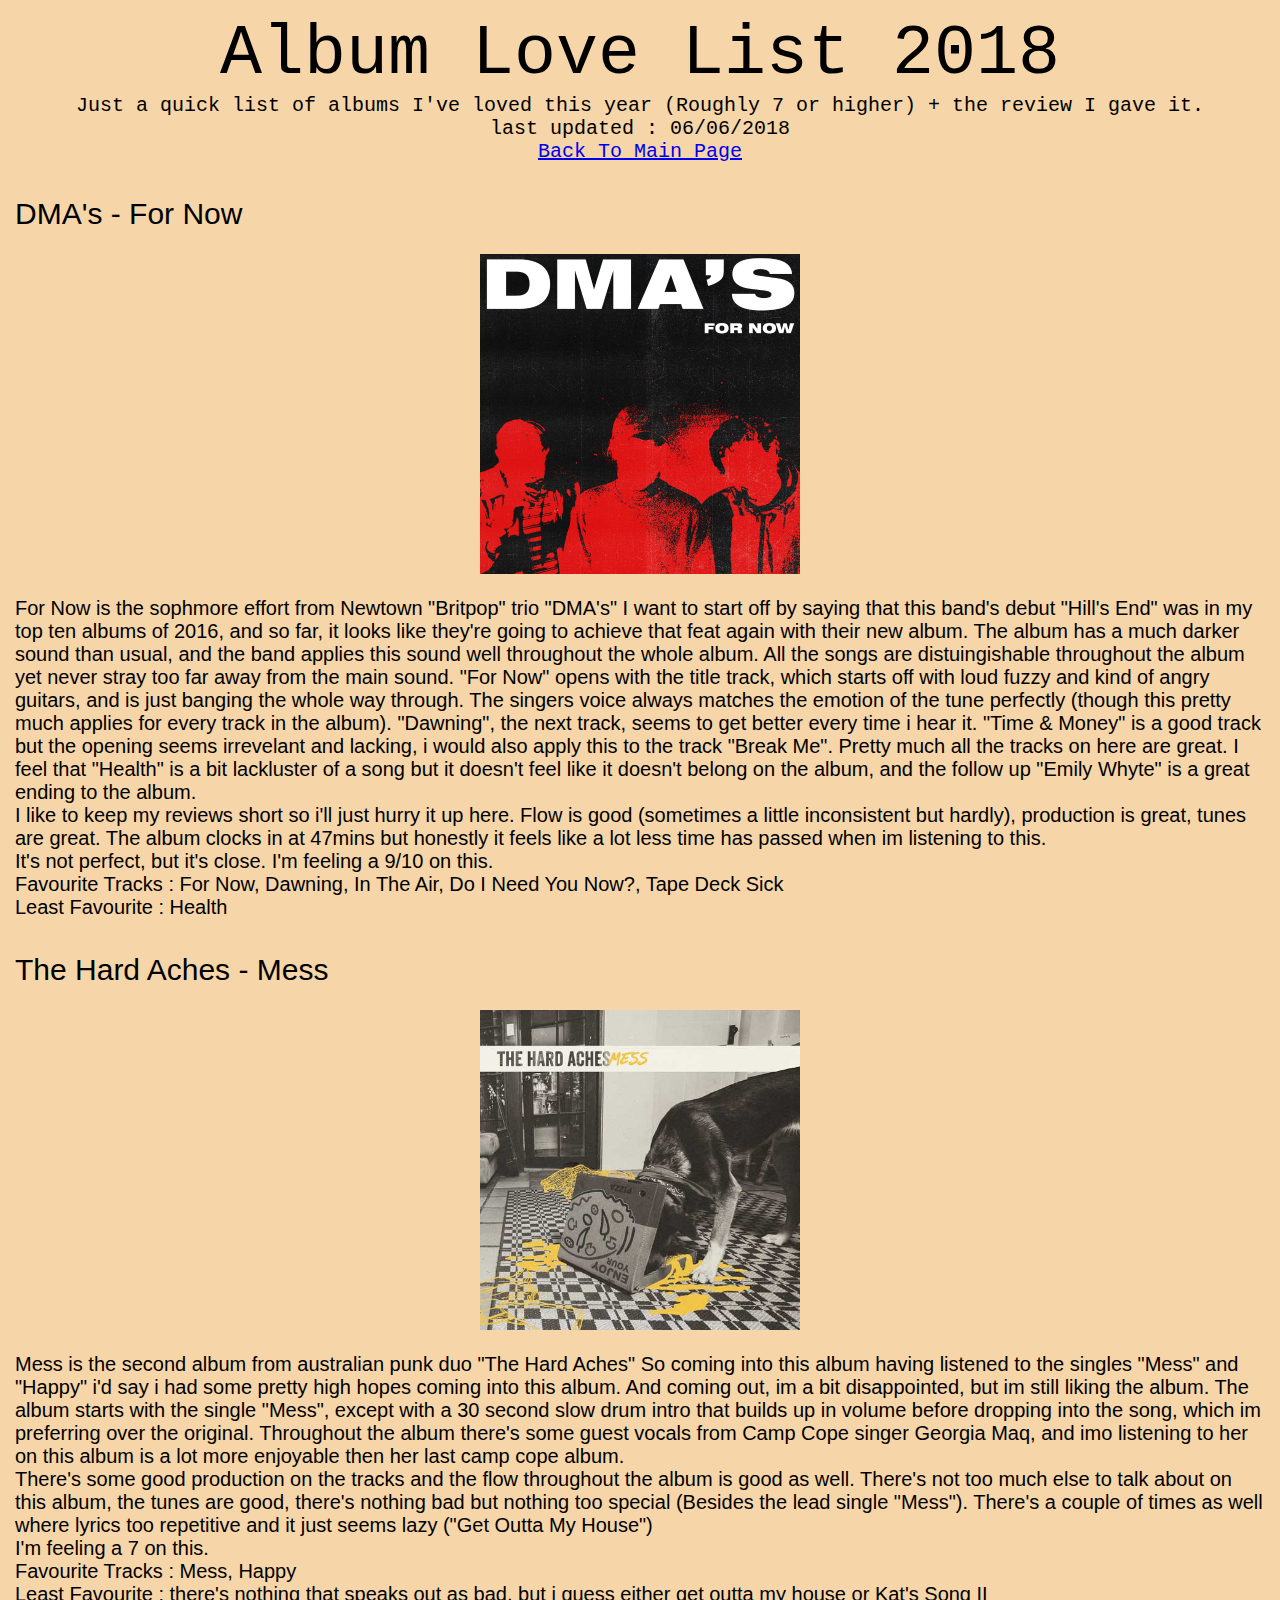
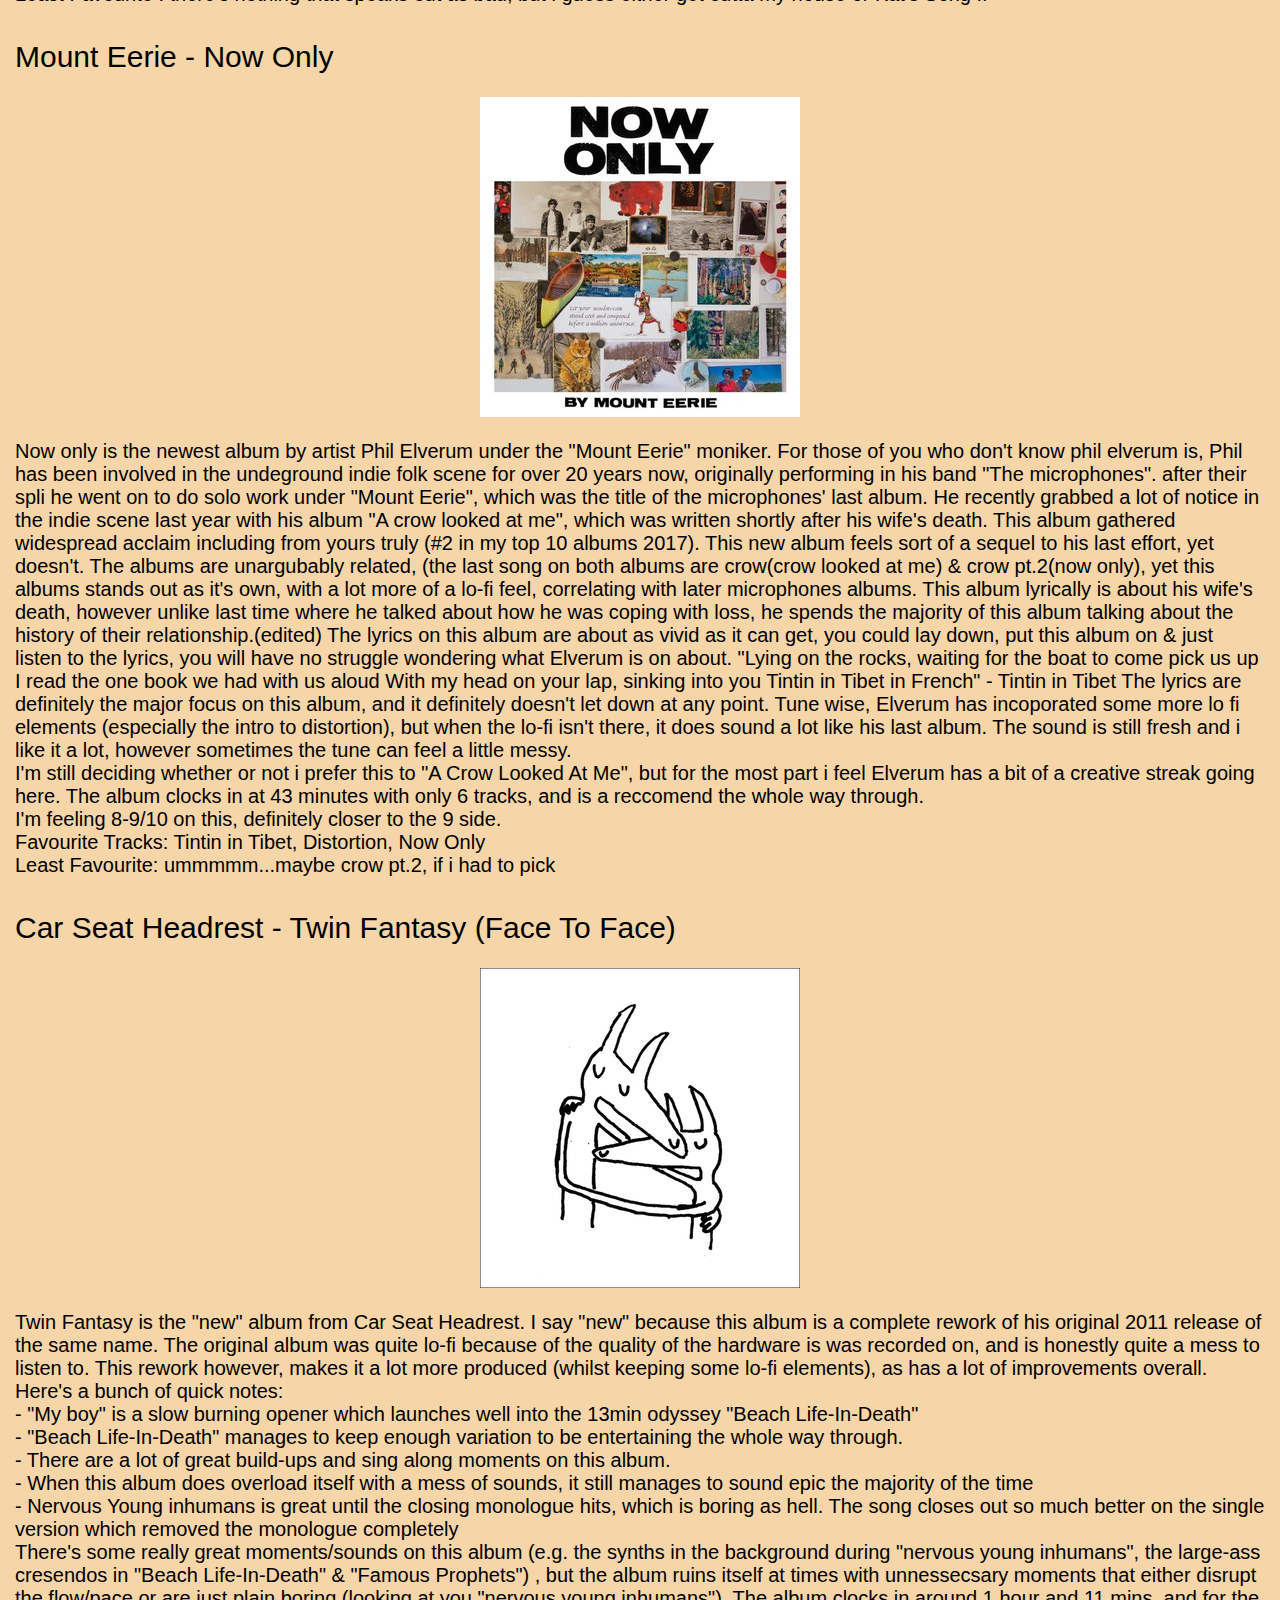
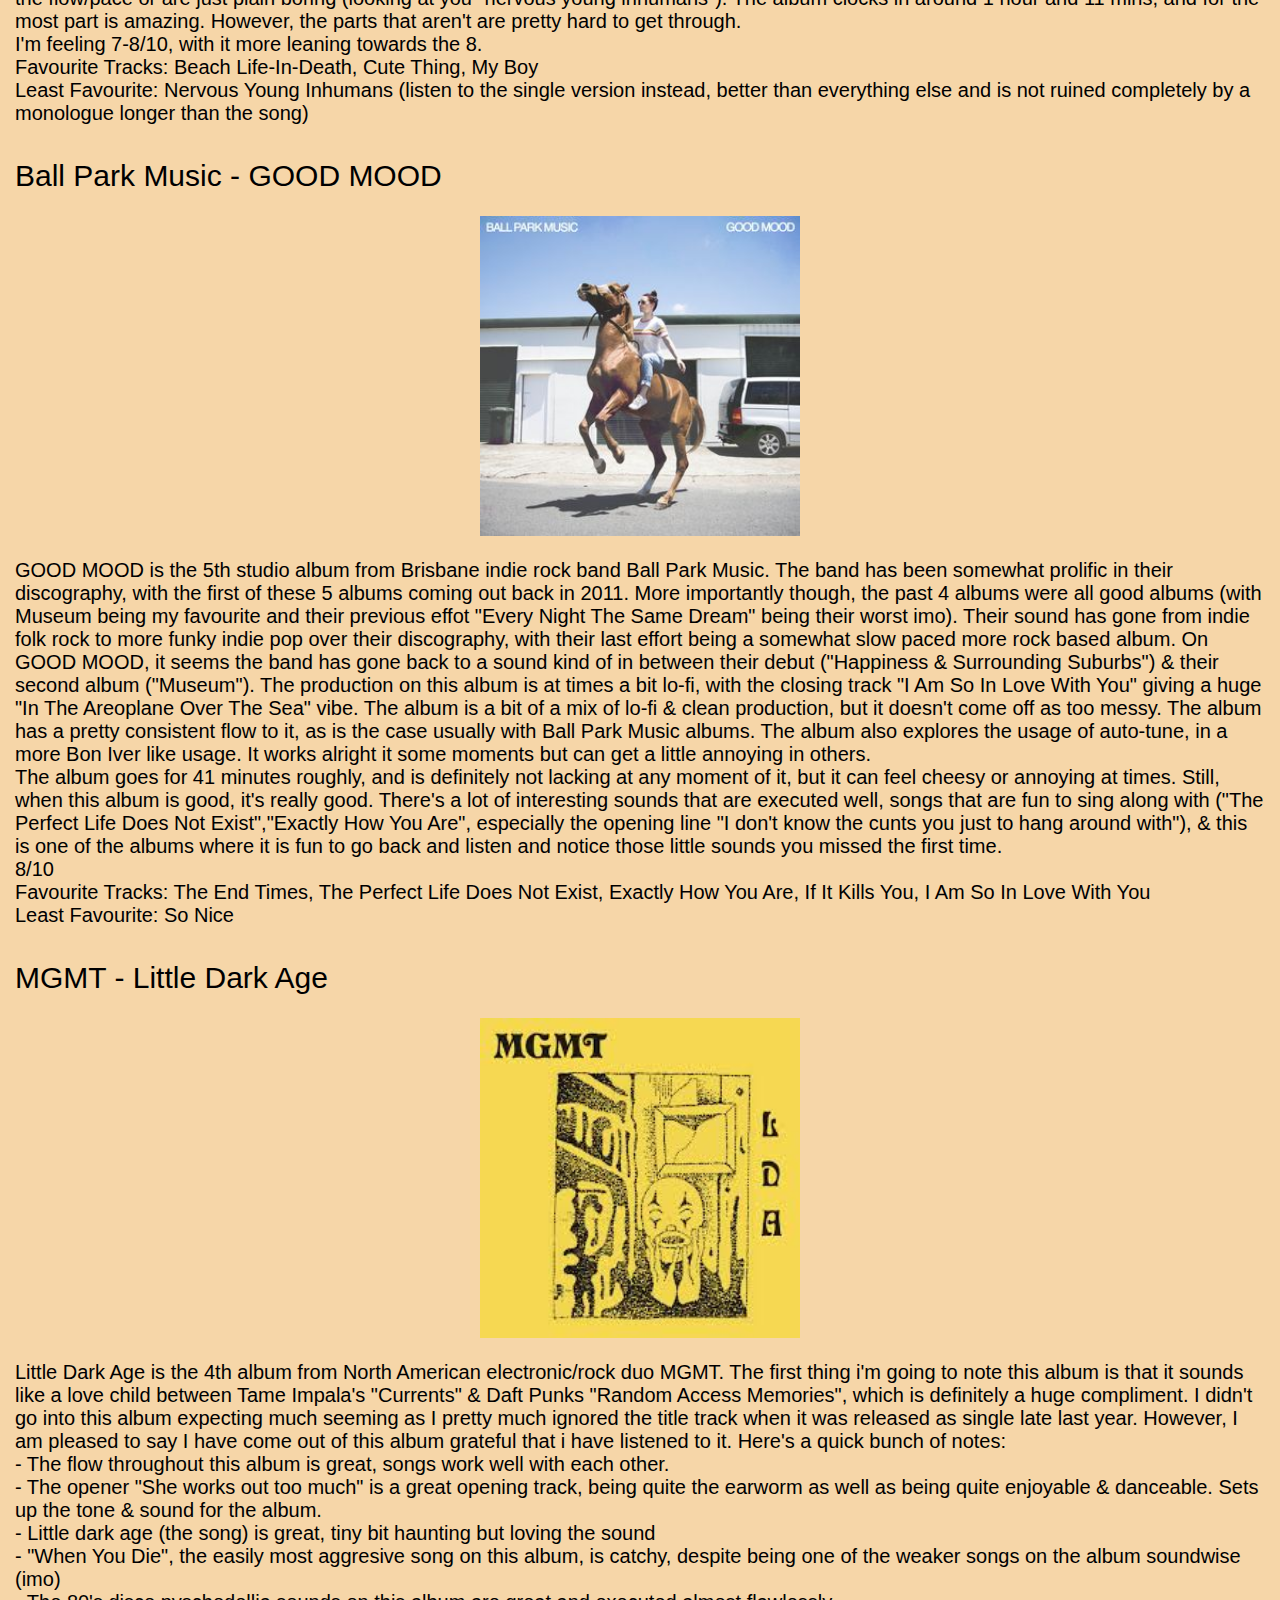
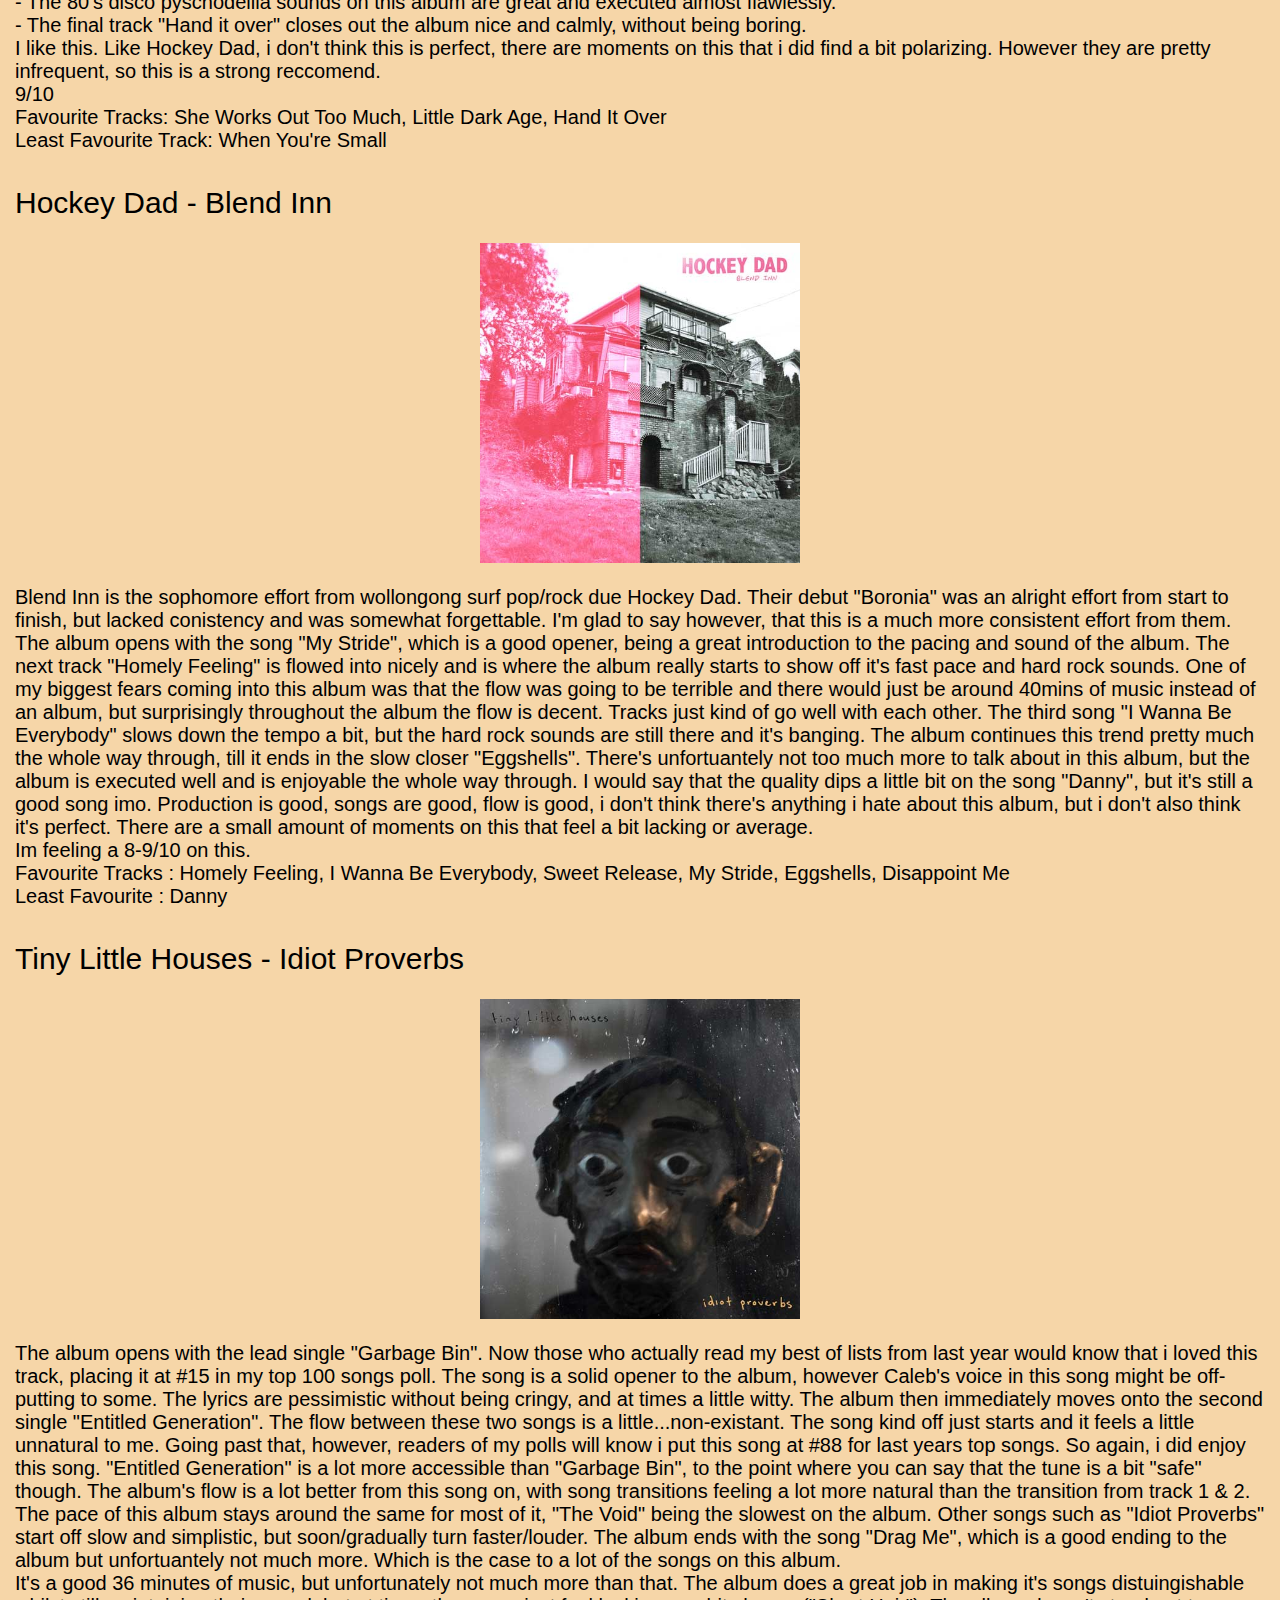
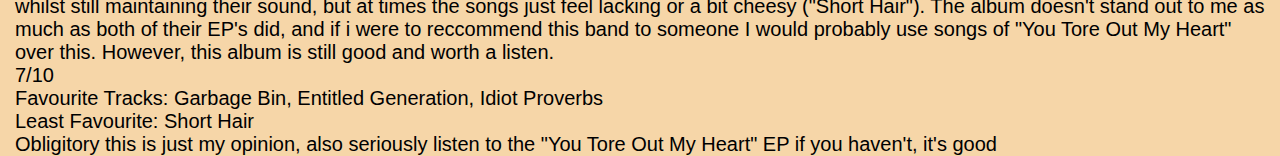
==== AlbumLoveList2018.html @ 466f27c7 "Add files via upload" ====
<html style = "height:100%;">
<head>
<title>Album Love List 2018</title>

</head>
<body style = "margin:15px; background-color:#F6D6A8">
<div id = "section" style =  "background-size: 100% 100%">
	<font face = "Courier">
	<div id = "header" style = "font-size:70;color:black; font-style:bold;;text-align: center">	    Album Love List 2018
	</div>
	<div id = "smalltext" style = "font-size:20;color:black;text-align: center">
			Just a quick list of albums I've loved this year (Roughly 7 or higher) + the review I gave it.
	<br>    last updated : 06/06/2018
	<br> <a href = "index.html"> Back To Main Page </a>
	</div>
	</font>
	<font face = "Arial">
	
	<div id = "smalltext" style = "font-size:30;color:black;text-align: left">
	<br> DMA's - For Now
	</div>
	<div id = "smalltext" style = "font-size:20;color:black;text-align: center">
	<br> <img src="ForNow.jpg" alt="jerseys" style="width:320px;height:320px;">
	</div>
	<div id = "smalltext" style = "font-size:20;color:black;text-align: left">
	<br> For Now is the sophmore effort from Newtown "Britpop" trio "DMA's"
	I want to start off by saying that this band's debut "Hill's End" was in my top ten albums of 2016, and so far, it looks like they're going to achieve that feat again with their new album. The album has a much darker sound than usual, and the band applies this sound well throughout the whole album. All the songs are distuingishable throughout the album yet never stray too far away from the main sound. "For Now" opens with the title track, which starts off with loud fuzzy and kind of angry guitars, and is just banging the whole way through. The singers voice always matches the emotion of the tune perfectly (though this pretty much applies for every track in the album).

	"Dawning", the next track, seems to get better every time i hear it. "Time & Money" is a good track but the opening seems irrevelant and lacking, i would also apply this to the track "Break Me". Pretty much all the tracks on here are great. I feel that "Health" is a bit lackluster of a song but it doesn't feel like it doesn't belong on the album, and the follow up "Emily Whyte" is a great ending to the album.

	<br>I like to keep my reviews short so i'll just hurry it up here. Flow is good (sometimes a little inconsistent but hardly), production is great, tunes are great. The album clocks in at 47mins but honestly it feels like a lot less time has passed when im listening to this.

	<br>It's not perfect, but it's close. I'm feeling a 9/10 on this.
	<br>Favourite Tracks : For Now, Dawning, In The Air, Do I Need You Now?, Tape Deck Sick
	<br>Least Favourite : Health
	</div>

	<div id = "smalltext" style = "font-size:30;color:black;text-align: left">
	<br> The Hard Aches - Mess
	</div>
	<div id = "smalltext" style = "font-size:20;color:black;text-align: center">
	<br> <img src="Mess.jpg" alt="jerseys" style="width:320px;height:320px;">
	</div>
	<div id = "smalltext" style = "font-size:20;color:black;text-align: left">
	<br> Mess is the second album from australian punk duo "The Hard Aches"
	So coming into this album having listened to the singles "Mess" and "Happy" i'd say i had some pretty high hopes coming into this album. And coming out, im a bit disappointed, but im still liking the album. The album starts with the single "Mess", except with a 30 second slow drum intro that builds up in volume before dropping into the song, which im preferring over the original. Throughout the album there's some guest vocals from Camp Cope singer Georgia Maq, and imo listening to her on this album is a lot more enjoyable then her last camp cope album.

	<br>There's some good production on the tracks and the flow throughout the album is good as well.  There's not too much else to talk about on this album, the tunes are good, there's nothing bad but nothing too special (Besides the lead single "Mess"). There's a couple of times as well where lyrics too repetitive and it just seems lazy ("Get Outta My House")

	<br>I'm feeling a 7 on this.

	<br>Favourite Tracks : Mess, Happy
	<br>Least Favourite :  there's nothing that speaks out as bad, but i guess either get outta my house or Kat's Song II
	</div>

	<div id = "smalltext" style = "font-size:30;color:black;text-align: left">
	<br> Mount Eerie - Now Only
	</div>
	<div id = "smalltext" style = "font-size:20;color:black;text-align: center">
	<br> <img src="NowOnly.jpg" alt="jerseys" style="width:320px;height:320px;">
	</div>
	<div id = "smalltext" style = "font-size:20;color:black;text-align: left">
	<br> Now only is the newest album by artist Phil Elverum under the "Mount Eerie" moniker. For those of you who don't know phil elverum is, Phil has been involved in the undeground indie folk scene for over 20 years now, originally performing in his band "The microphones". after their spli he went on to do solo work under "Mount Eerie", which was the title of the microphones' last album. He recently grabbed a lot of notice in the indie scene last year with his album "A crow looked at me", which was written shortly after his wife's death. This album gathered widespread acclaim including from yours truly (#2 in my top 10 albums 2017). 

This new album feels sort of a sequel to his last effort, yet doesn't. The albums are unargubably related, (the last song on both albums are crow(crow looked at me) & crow pt.2(now only), yet this albums stands out as it's own, with a lot more of a lo-fi feel, correlating with later microphones albums. This album lyrically is about his wife's death, however unlike last time where he talked about how he was coping with loss, he spends the majority of this album talking about the history of their relationship.(edited)
The lyrics on this album are about as vivid as it can get, you could lay down, put this album on & just listen to the lyrics, you will have no struggle wondering what Elverum is on about.
"Lying on the rocks, waiting for the boat to come pick us up
I read the one book we had with us aloud
With my head on your lap, sinking into you
Tintin in Tibet in French" - Tintin in Tibet
The lyrics are definitely the major focus on this album, and it definitely doesn't let down at any point.
Tune wise, Elverum has incoporated some more lo fi elements (especially the intro to distortion), but  when the lo-fi isn't there, it does sound a lot like his last album. The sound is still fresh and i like it a lot, however sometimes the tune can feel a little messy.

<br>I'm still deciding whether or not i prefer this to "A Crow Looked At Me", but for the most part i feel Elverum has a bit of a creative streak going here. The album clocks in at 43 minutes with only 6 tracks, and is a reccomend the whole way through. 
<br>I'm feeling 8-9/10 on this, definitely closer to the 9 side.

<br>Favourite Tracks: Tintin in Tibet, Distortion, Now Only
<br>Least Favourite: ummmmm...maybe crow pt.2, if i had to pick
	</div>
	
	
	<div id = "smalltext" style = "font-size:30;color:black;text-align: left">
	<br> Car Seat Headrest - Twin Fantasy (Face To Face)
	</div>
	<div id = "smalltext" style = "font-size:20;color:black;text-align: center">
	<br> <img src="TwinFantasy.jpg" alt="jerseys" style="width:320px;height:320px;">
	</div>
	<div id = "smalltext" style = "font-size:20;color:black;text-align: left">
	<br> Twin Fantasy is the "new" album from Car Seat Headrest. I say "new" because this album is a complete rework of his original 2011 release of the same name. The original album was quite lo-fi because of the quality of the hardware is was recorded on, and is honestly quite a mess to listen to. This rework however, makes it a lot more produced (whilst keeping some lo-fi elements), as has a lot of improvements overall. Here's a bunch of quick notes:
<br>- "My boy" is a slow burning opener which launches well into the 13min odyssey "Beach Life-In-Death"
<br>- "Beach Life-In-Death" manages to keep enough variation to be entertaining the whole way through.
<br>- There are a lot of great build-ups and sing along moments on this album.
<br>- When this album does overload itself with a mess of sounds, it still manages to sound epic the majority of the time
<br>- Nervous Young inhumans is great until the closing monologue hits, which is boring as hell. The song closes out so much better on the single version which removed the monologue completely

<br>There's some really great moments/sounds on this album (e.g. the synths in the background during "nervous young inhumans", the large-ass cresendos in "Beach Life-In-Death"  & "Famous Prophets") , but the album ruins itself at times with unnessecsary moments that either disrupt the flow/pace or are just plain boring (looking at you "nervous young inhumans"). The album clocks in around 1 hour and 11 mins, and for the most part is amazing. However, the parts that aren't are pretty hard to get through.

<br>I'm feeling 7-8/10, with it more leaning towards the 8.
<br>Favourite Tracks: Beach Life-In-Death, Cute Thing, My Boy
<br>Least Favourite: Nervous Young Inhumans (listen to the single version instead, better than everything else and is not ruined completely by a monologue longer than the song)
	</div>
	
	<div id = "smalltext" style = "font-size:30;color:black;text-align: left">
	<br> Ball Park Music - GOOD MOOD
	</div>
	<div id = "smalltext" style = "font-size:20;color:black;text-align: center">
	<br> <img src="GOODMOOD.jpg" alt="jerseys" style="width:320px;height:320px;">
	</div>
	<div id = "smalltext" style = "font-size:20;color:black;text-align: left">
	<br>GOOD MOOD is the 5th studio album from Brisbane indie rock band Ball Park Music. The band has been somewhat prolific in their discography, with the first of these 5 albums coming out back in 2011. More importantly though, the past 4 albums were all good albums (with Museum being my favourite and their previous effot "Every Night The Same Dream" being their worst imo). Their sound has gone from indie folk rock to more funky indie pop over their discography, with their last effort being a somewhat slow paced more rock based album. On GOOD MOOD, it seems the band has gone back to a sound kind of in between their debut ("Happiness & Surrounding Suburbs") & their second album ("Museum"). The production on this album is at times a bit lo-fi, with the closing track "I Am So In Love With You" giving a huge "In The Areoplane Over The Sea" vibe. The album is a bit of a mix of lo-fi & clean production, but it doesn't come off as too messy. The album has a pretty consistent flow to it, as is the case usually with Ball Park Music albums. The album also explores the usage of auto-tune, in a more Bon Iver like usage. It works alright it some moments but can get a little annoying in others.

<br>The album goes for 41 minutes roughly, and is definitely not lacking at any moment of it, but it can feel cheesy or annoying at times. Still, when this album is good, it's really good. There's a lot of interesting sounds that are executed well, songs that are fun to sing along with ("The Perfect Life Does Not Exist","Exactly How You Are", especially the opening line "I don't know the cunts you just to hang around with"), & this is one of the albums where it is fun to go back and listen and notice those little sounds you missed the first time.

<br>8/10
<br>Favourite Tracks: The End Times, The Perfect Life Does Not Exist, Exactly How You Are, If It Kills You, I Am So In Love With You
<br>Least Favourite: So Nice
	</div>
	
	<div id = "smalltext" style = "font-size:30;color:black;text-align: left">
	<br> MGMT - Little Dark Age
	</div>
	<div id = "smalltext" style = "font-size:20;color:black;text-align: center">
	<br> <img src="LittleDarkAge.jpg" alt="jerseys" style="width:320px;height:320px;">
	</div>
	<div id = "smalltext" style = "font-size:20;color:black;text-align: left">
	<br> Little Dark Age is the 4th album from North American electronic/rock duo MGMT. The first thing i'm going to note this album is that it sounds like a love child between Tame Impala's "Currents" & Daft Punks "Random Access Memories", which is definitely a huge compliment. I didn't go into this album expecting much seeming as I pretty much ignored the title track when it was released as single late last year. However, I am pleased to say I have come out of this album grateful that i have listened to it. Here's a quick bunch of notes:
<br>- The flow throughout this album is great, songs work well with each other.
<br>- The opener "She works out too much" is a great opening track, being quite the earworm as well as being quite enjoyable & danceable. Sets up the tone & sound for the album.
<br>- Little dark age (the song) is great, tiny bit haunting but loving the sound
<br>- "When You Die", the easily most aggresive song on this album, is catchy, despite being one of the weaker songs on the album soundwise (imo)
<br>- The 80's disco pyschodellia sounds on this album are great and executed almost flawlessly.
<br>- The final track "Hand it over" closes out the album nice and calmly, without being boring.

<br>I like this. Like Hockey Dad, i don't think this is perfect, there are moments on this that i did find a bit polarizing. However they are pretty infrequent, so this is a strong reccomend.

<br>9/10
<br>Favourite Tracks: She Works Out Too Much, Little Dark Age, Hand It Over
<br>Least Favourite Track: When You're Small
	</div>
	
	<div id = "smalltext" style = "font-size:30;color:black;text-align: left">
	<br> Hockey Dad - Blend Inn
	</div>
	<div id = "smalltext" style = "font-size:20;color:black;text-align: center">
	<br> <img src="BlendInn.jpg" alt="jerseys" style="width:320px;height:320px;">
	</div>
	<div id = "smalltext" style = "font-size:20;color:black;text-align: left">
	<br> Blend Inn is the sophomore effort from wollongong surf pop/rock due Hockey Dad. Their debut "Boronia" was an alright effort from start to finish, but lacked conistency and was somewhat forgettable. I'm glad to say however, that this is a much more consistent effort from them.
The album opens with the song "My Stride", which is a good opener, being a great introduction to the pacing and sound of the album. The next track "Homely Feeling" is flowed into nicely and is where the album really starts to show off it's fast pace and hard rock sounds. One of my biggest fears coming into this album was that the flow was going to be terrible and there would just be around 40mins of music instead of an album, but surprisingly throughout the album the flow is decent. Tracks just kind of go well with each other.
The third song "I Wanna Be Everybody" slows down the tempo a bit, but the hard rock sounds are still there and it's banging. The album continues this trend pretty much the whole way through, till it ends in the slow closer "Eggshells".
There's unfortuantely not too much more to talk about in this album, but the album is executed well and is enjoyable the whole way through. I would say that the quality dips a little bit on the song "Danny", but it's still a good song imo.
Production is good, songs are good, flow is good, i don't think there's anything i hate about this album, but i don't also think it's perfect. There are a small amount of moments on this that feel a bit lacking or average.
<br>Im feeling a 8-9/10 on this.
<br>Favourite Tracks : Homely Feeling, I Wanna Be Everybody, Sweet Release, My Stride, Eggshells, Disappoint Me
<br> Least Favourite : Danny
	</div>
	
	<div id = "smalltext" style = "font-size:30;color:black;text-align: left">
	<br> Tiny Little Houses - Idiot Proverbs
	</div>
	<div id = "smalltext" style = "font-size:20;color:black;text-align: center">
	<br> <img src="IdiotProverbs.jpg" alt="jerseys" style="width:320px;height:320px;">
	</div>
	<div id = "smalltext" style = "font-size:20;color:black;text-align: left">
	<br> The album opens with the lead single "Garbage Bin". Now those who actually read my best of lists from last year would know that i loved this track, placing it at #15 in my top 100 songs poll. The song is a solid opener to the album, however Caleb's voice in this song might be off-putting to some.  The lyrics are pessimistic without being cringy, and at times a little witty. The album then immediately moves onto the second single "Entitled Generation". The flow between these two songs is a little...non-existant. The song kind off just starts and it feels a little unnatural to me. Going past that, however, readers of my polls will know i put this song at #88 for last years top songs. So again, i did enjoy this song. "Entitled Generation" is a lot more accessible than "Garbage Bin", to the point where you can say that the tune is a bit "safe" though. The album's flow is a lot better from this song on, with song transitions feeling a lot more natural than the transition from track 1 & 2. The pace of this album stays around the same for most of it, "The Void" being the slowest on the album. Other songs such as "Idiot Proverbs" start off slow and simplistic, but soon/gradually turn faster/louder. The album ends with the song "Drag Me", which is a good ending to the album but unfortuantely not much more. Which is the case to a lot of the songs on this album.
<br>It's a good 36 minutes of music, but unfortunately not much more than that. The album does a great job in making it's songs distuingishable whilst still maintaining their sound, but at times the songs just feel lacking or a bit cheesy ("Short Hair"). The album doesn't stand out to me as much as both of their EP's did, and if i were to reccommend this band to someone I would probably use songs of "You Tore Out My Heart" over this. However, this album is still good and worth a listen.
<br>7/10
<br>Favourite Tracks:
Garbage Bin, Entitled Generation, Idiot Proverbs
<br>Least Favourite:
Short Hair
<br>Obligitory this is just my opinion, also seriously listen to the "You Tore Out My Heart" EP if you haven't, it's good
	</div>
	
	
	</font>
</html>
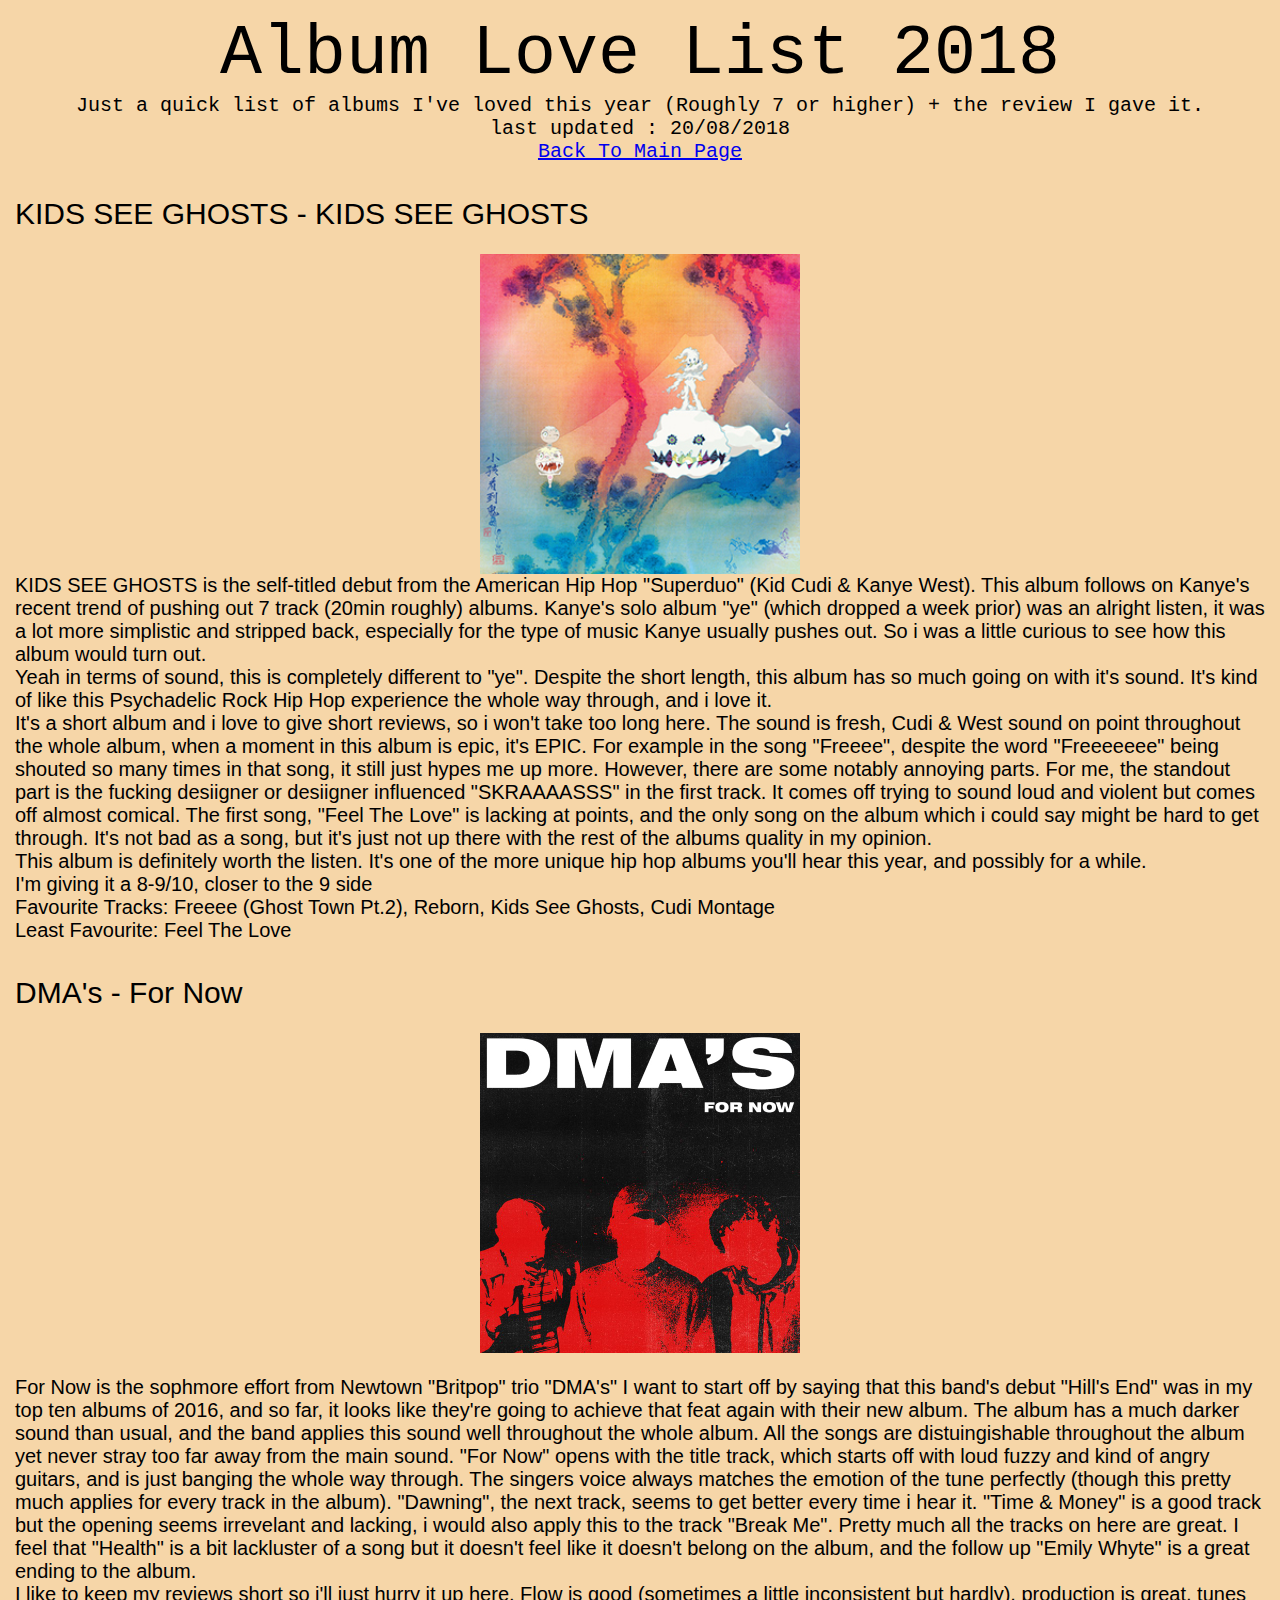
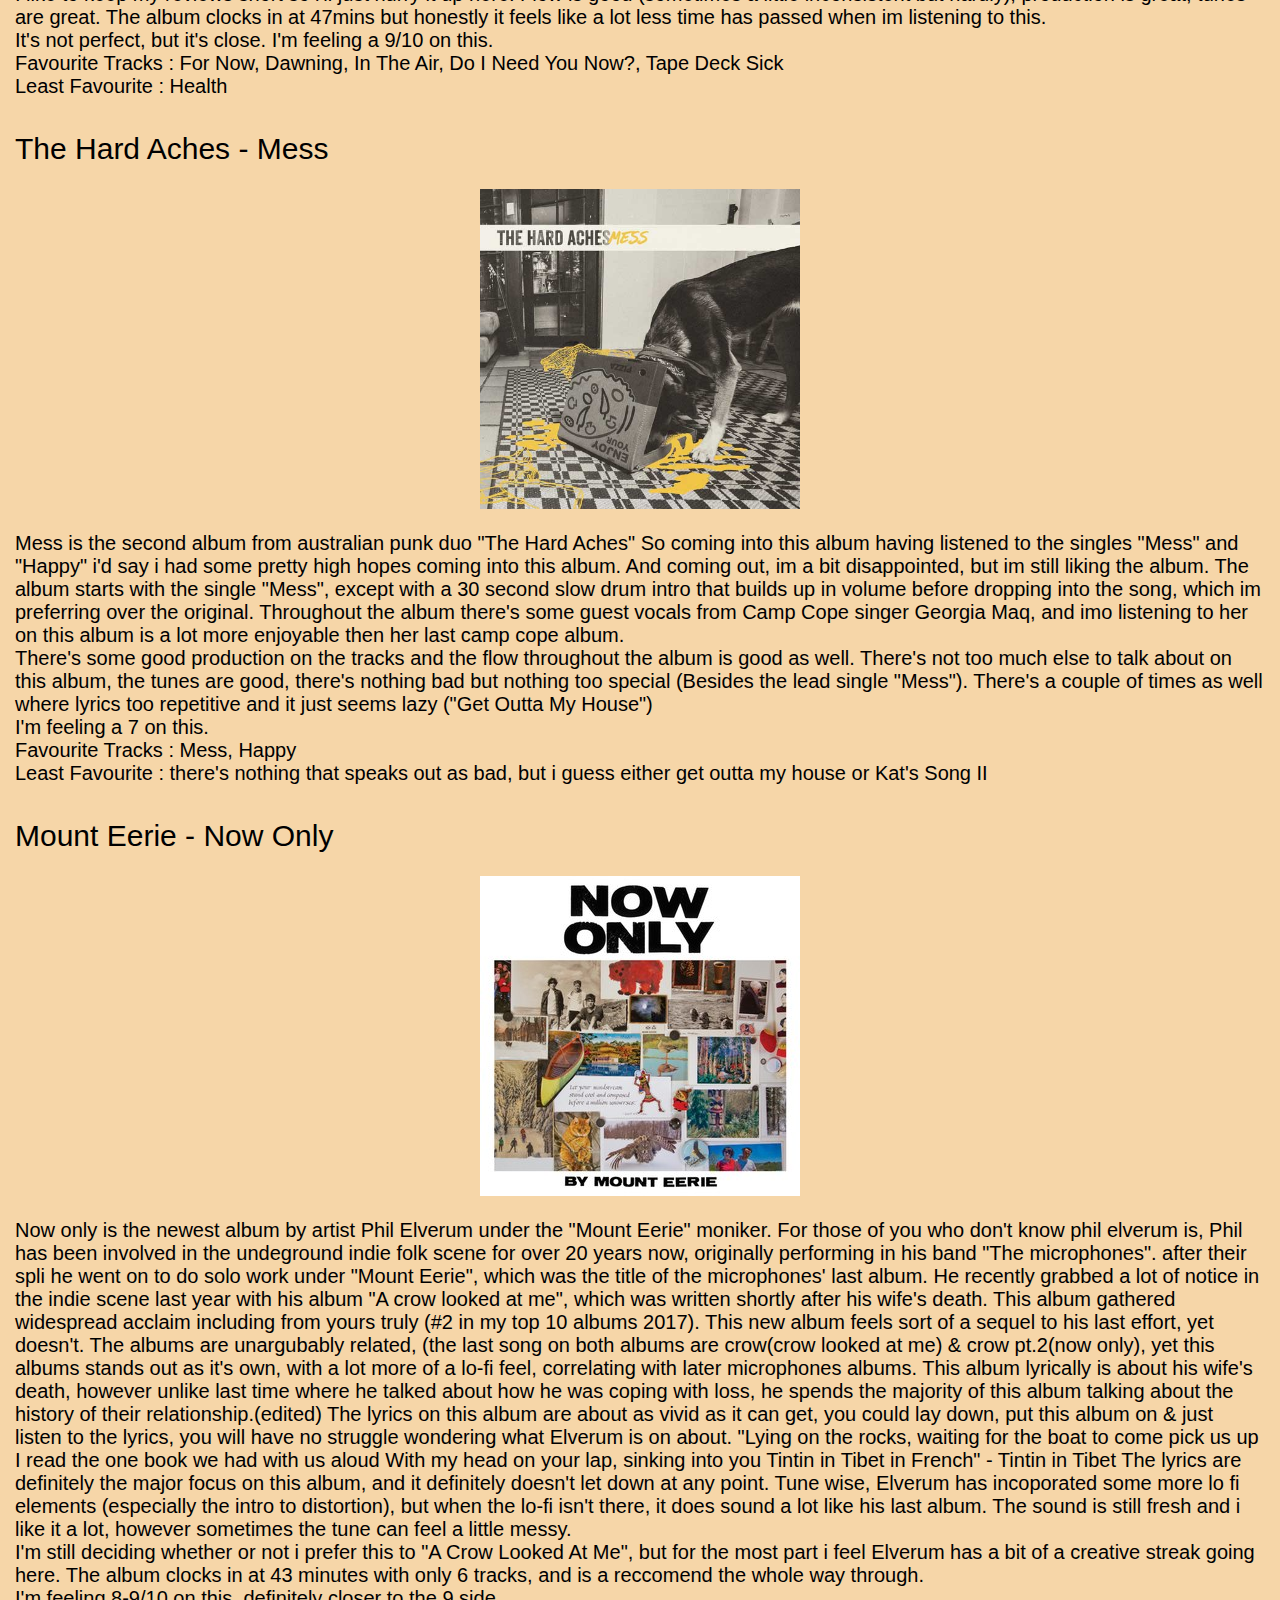
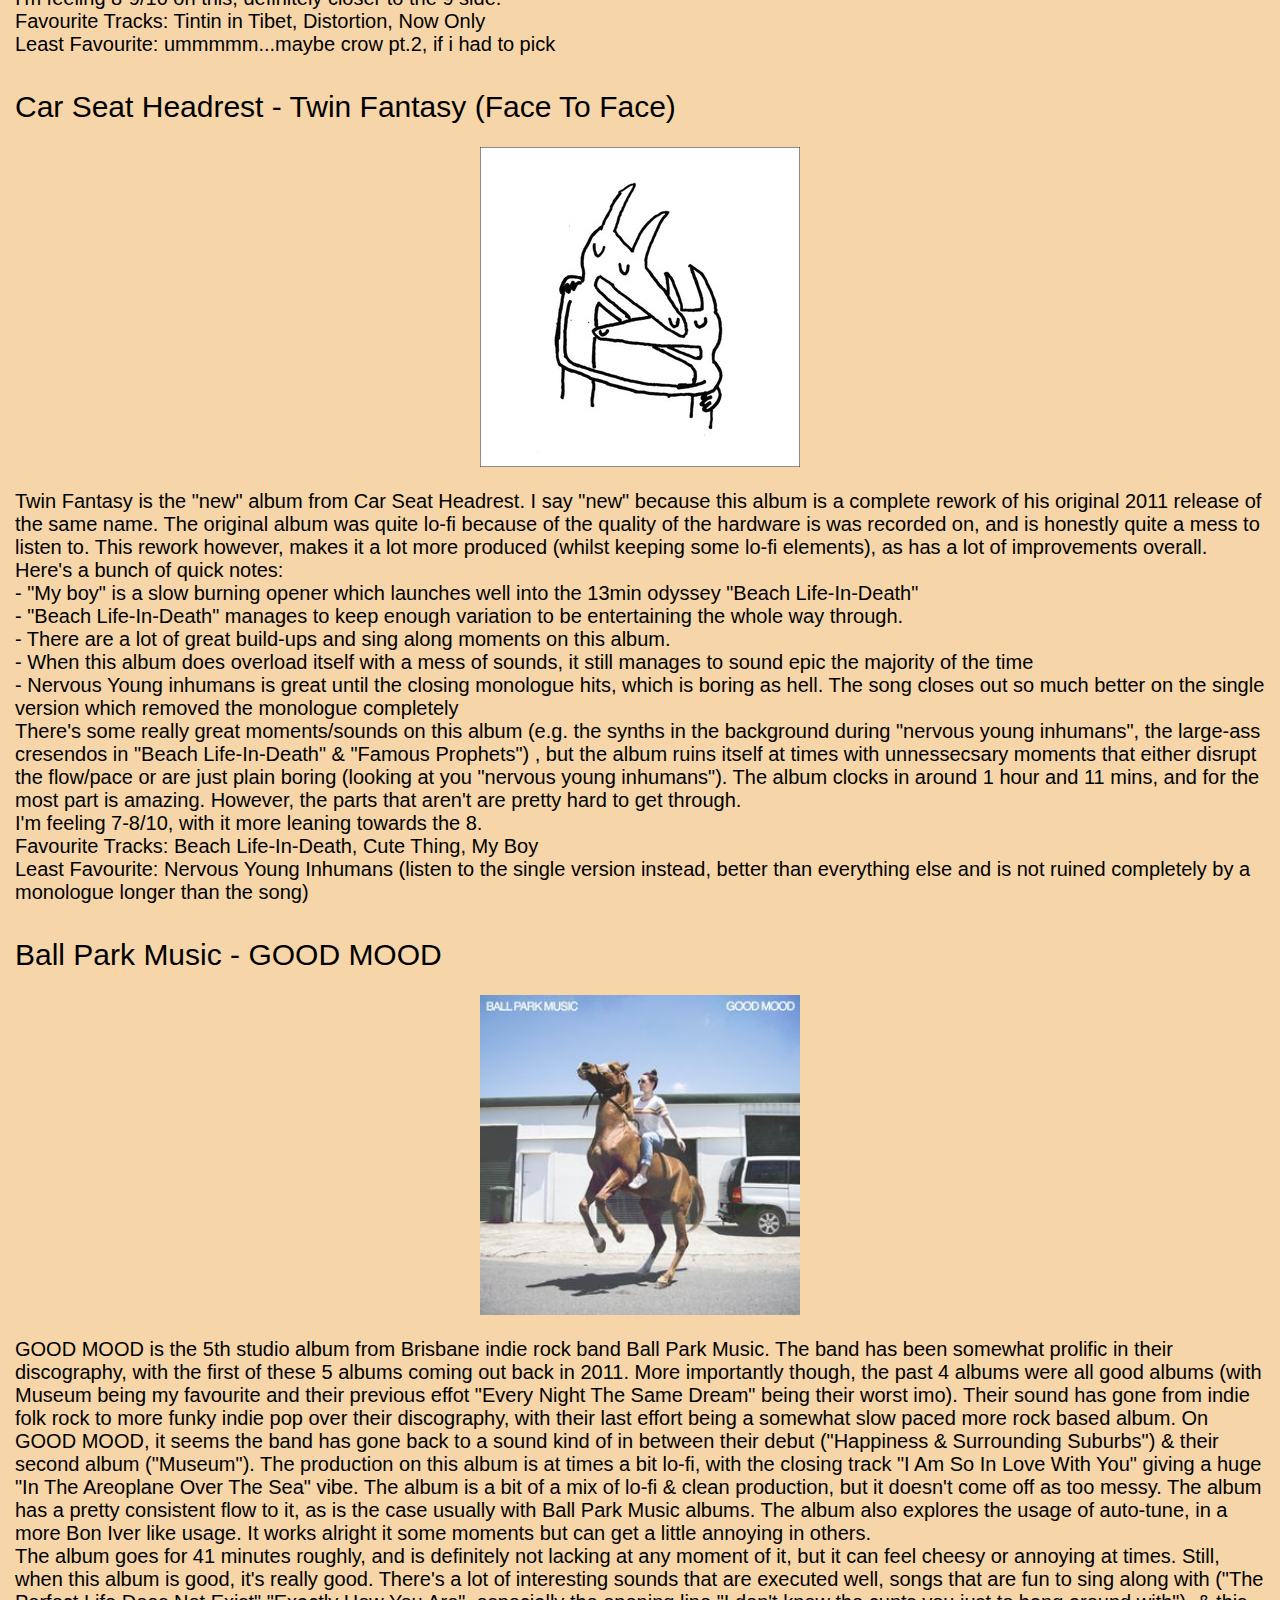
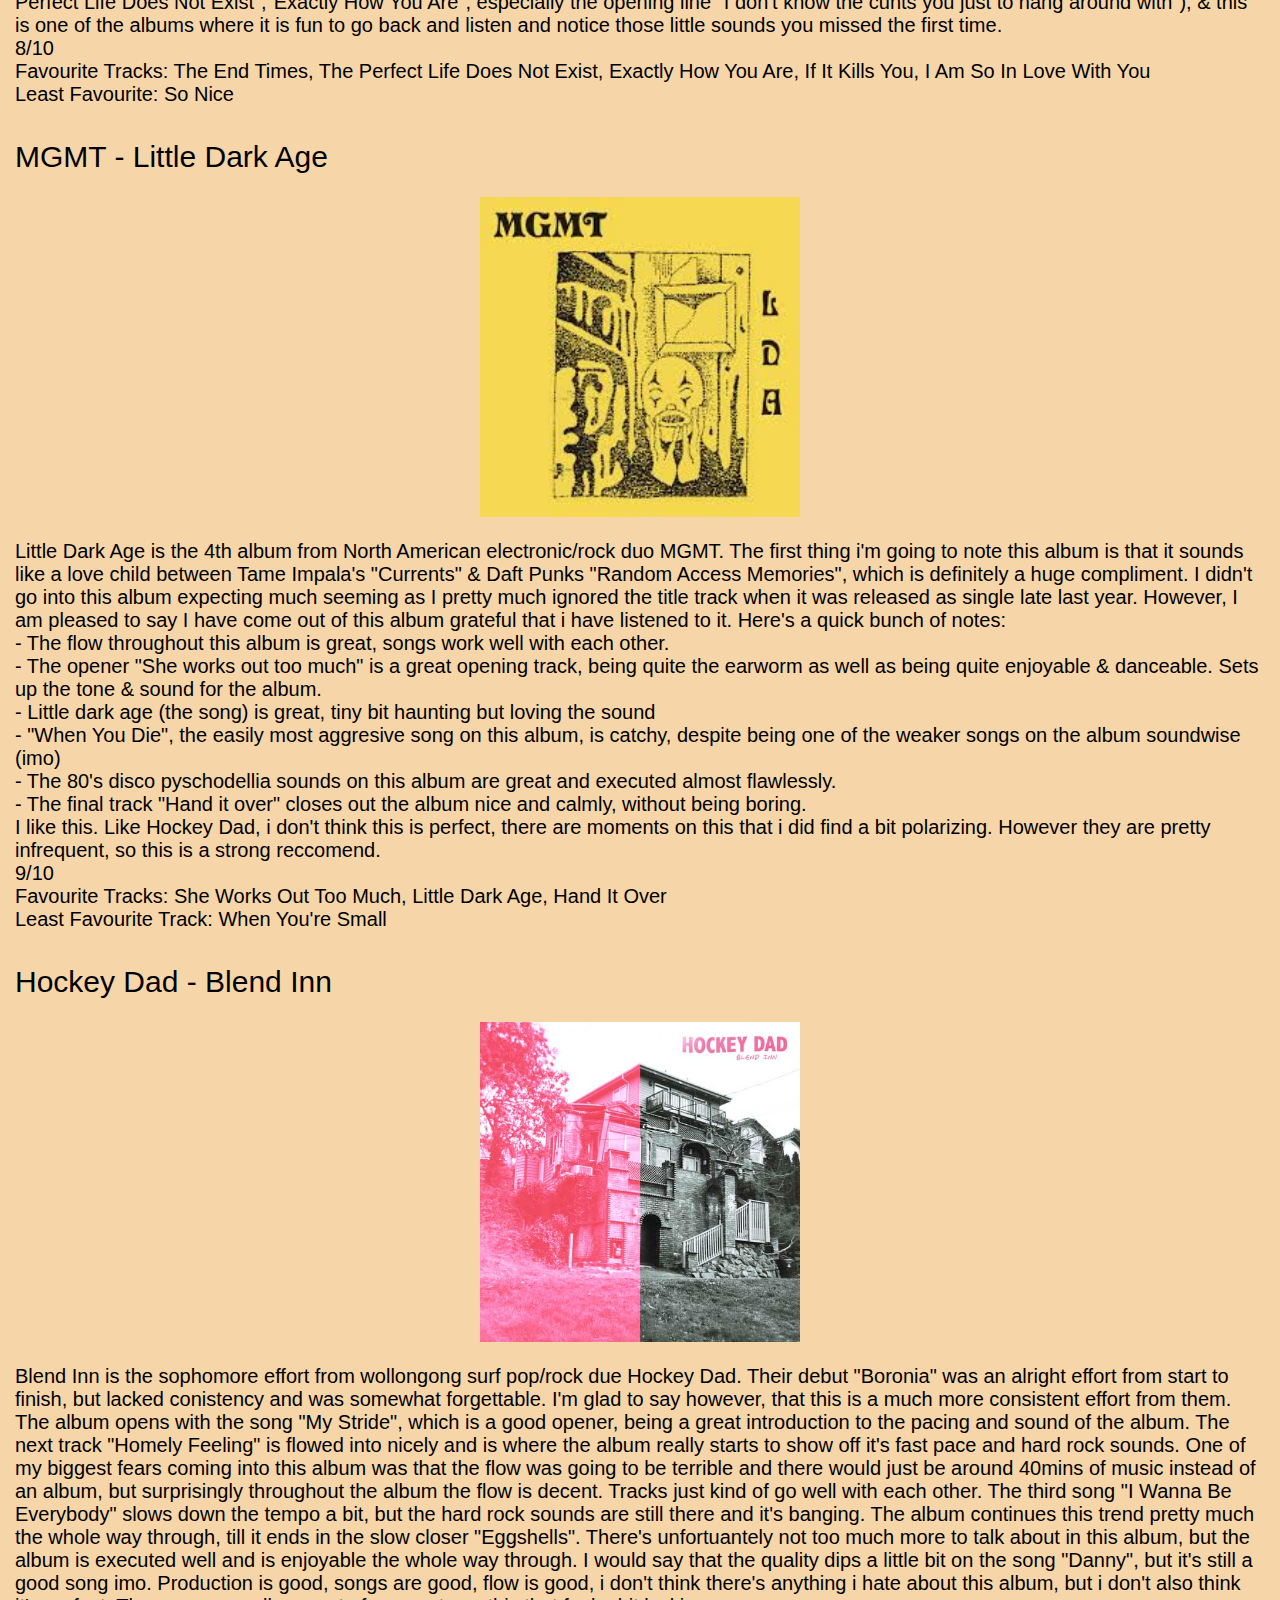
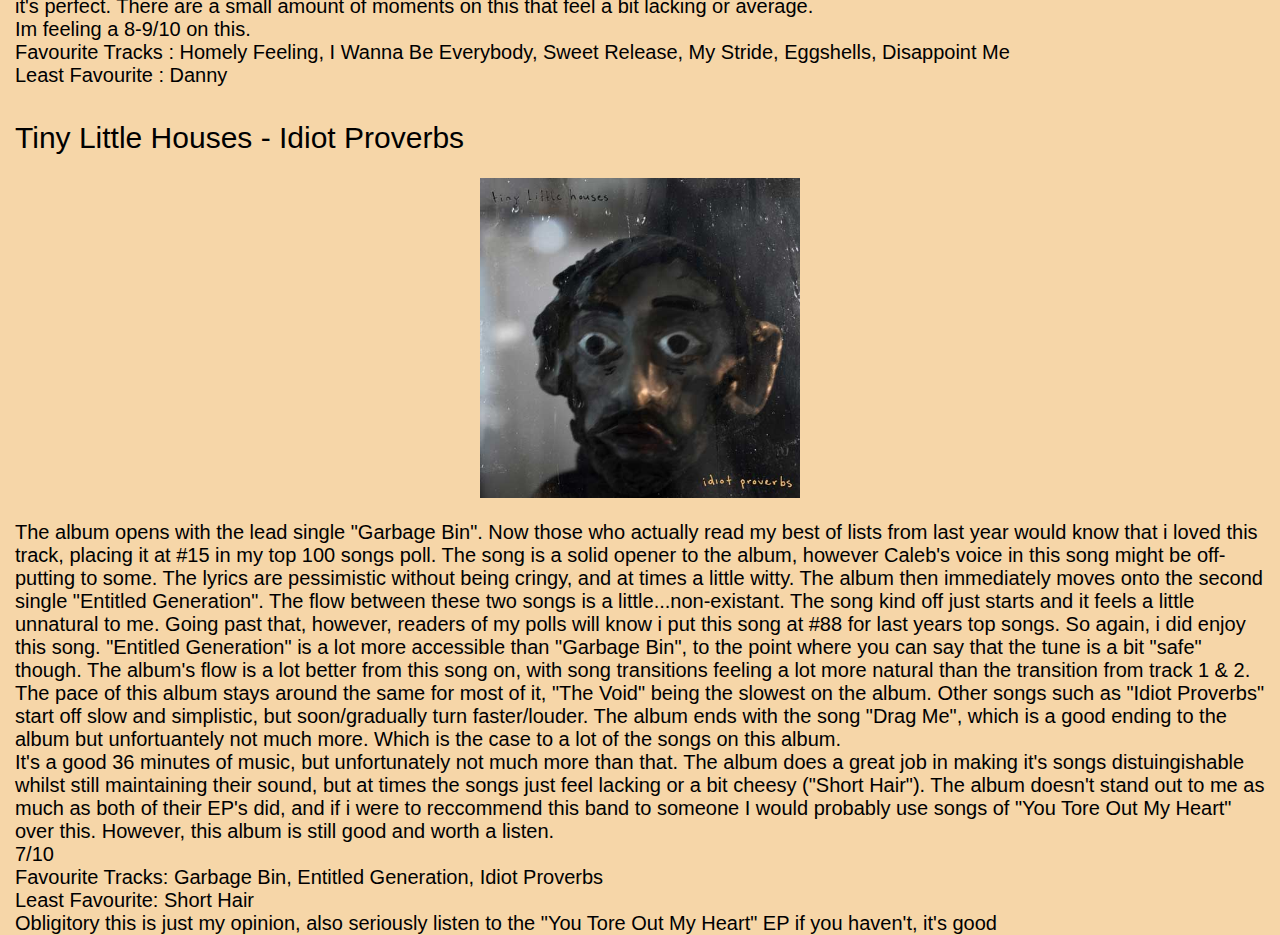
==== commit 4c3d45fa: "Add files via upload" ====
--- a/AlbumLoveList2018.html
+++ b/AlbumLoveList2018.html
@@ -10,11 +10,27 @@
 	</div>
 	<div id = "smalltext" style = "font-size:20;color:black;text-align: center">
 			Just a quick list of albums I've loved this year (Roughly 7 or higher) + the review I gave it.
-	<br>    last updated : 06/06/2018
+	<br>    last updated : 20/08/2018
 	<br> <a href = "index.html"> Back To Main Page </a>
 	</div>
 	</font>
 	<font face = "Arial">
+	<div id = "smalltext" style = "font-size:30;color:black;text-align: left">
+	<br> KIDS SEE GHOSTS - KIDS SEE GHOSTS
+	</div>
+	<div id = "smalltext" style = "font-size:20;color:black;text-align: center">
+	<br> <img src="KIDSSEEGHOSTS.jpg" alt="jerseys" style="width:320px;height:320px;">
+	</div>
+	<div id = "smalltext" style = "font-size:20;color:black;text-align: left">
+	KIDS SEE GHOSTS is the self-titled debut from the American Hip Hop "Superduo" (Kid Cudi & Kanye West). This album follows on Kanye's recent trend of pushing out 7 track (20min roughly) albums. Kanye's solo album "ye" (which dropped a week prior) was an alright listen, it was a lot more simplistic and stripped back, especially for the type of music Kanye usually pushes out. So i was a little curious to see how this album would turn out.
+	<br>Yeah in terms of sound, this is completely different to "ye". Despite the short length, this album has so much going on with it's sound. It's kind of like this Psychadelic Rock Hip Hop experience the whole way through, and i love it.
+	<br>It's a short album and i love to give short reviews, so i won't take too long here. The sound is fresh, Cudi & West sound on point throughout the whole album, when a moment in this album is epic, it's EPIC.  For example in the song "Freeee",  despite the word "Freeeeeee" being shouted so many times in that song, it still just hypes me up more. However, there are some notably annoying parts. For me, the standout part is the fucking desiigner or desiigner influenced "SKRAAAASSS" in the first track. It comes off trying to sound loud and violent but comes off almost comical. The first song, "Feel The Love" is lacking at points, and the only song on the album which i could say might be hard to get through. It's not bad as a song, but it's just not up there with the rest of the albums quality in my opinion.
+
+	<br>This album is definitely worth the listen. It's one of the more unique hip hop albums you'll hear this year, and possibly for a while.
+	<br>I'm giving it a 8-9/10, closer to the 9 side
+	<br>Favourite Tracks: Freeee (Ghost Town Pt.2), Reborn, Kids See Ghosts, Cudi Montage
+	<br>Least Favourite: Feel The Love
+	</div>
 	
 	<div id = "smalltext" style = "font-size:30;color:black;text-align: left">
 	<br> DMA's - For Now
